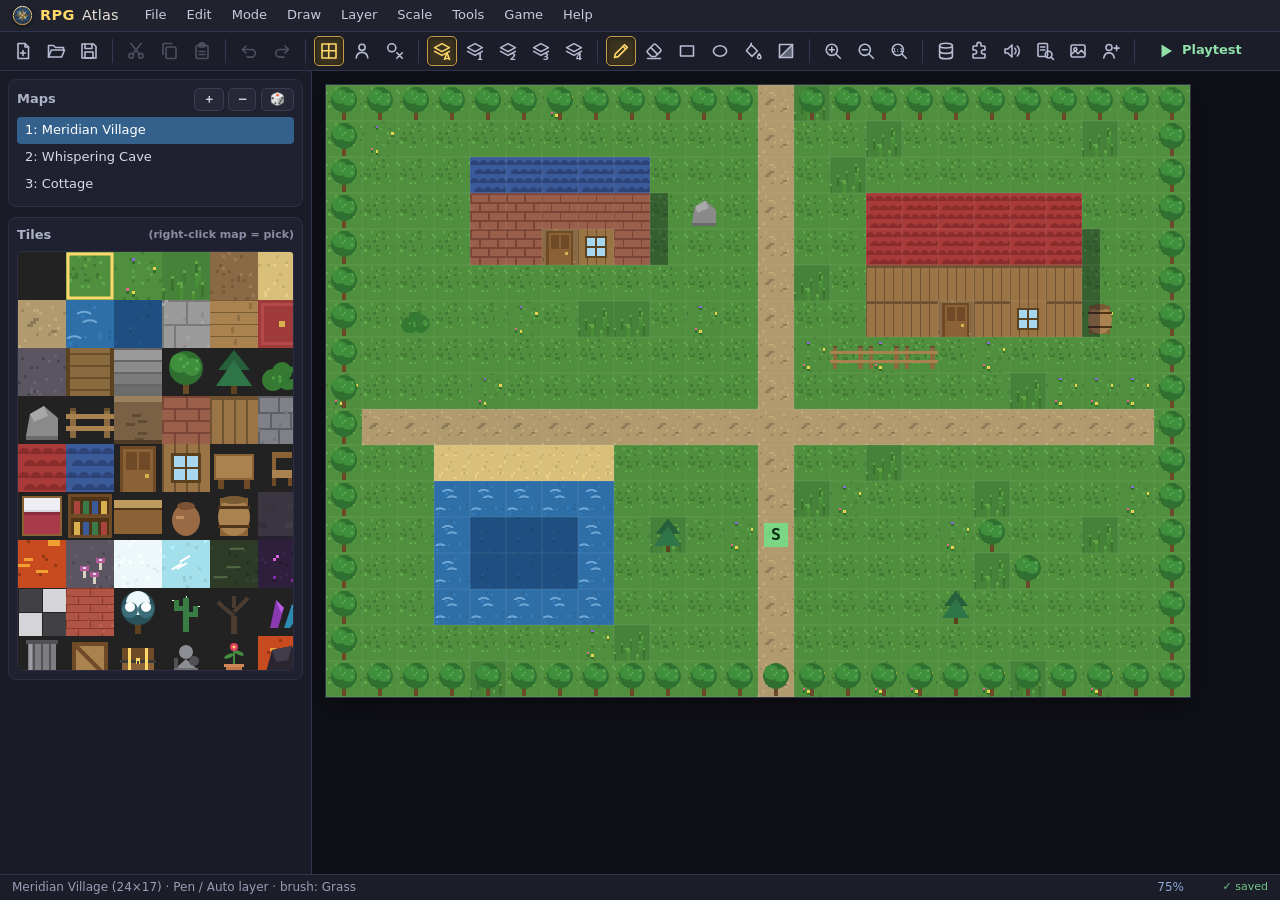
==== index.html @ 34535468 "Add the full engine, rebranded from Driftwood Engine to RPGAtlas Complete engine source: browser-bas" ====
<!DOCTYPE html>
<html lang="en">
<head>
<meta charset="utf-8">
<title>RPGAtlas — Editor</title>
<meta name="viewport" content="width=device-width, initial-scale=1">
<link rel="icon" type="image/svg+xml" href="img/system/rpgatlas-logo.svg">
<link rel="stylesheet" href="css/editor.css?v=11">
</head>
<body>
  <header id="menubar">
    <span id="logo"><svg viewBox="0 0 64 64" xmlns="http://www.w3.org/2000/svg" aria-hidden="true"><defs><radialGradient id="ra-sea" cx="50%" cy="40%" r="65%"><stop offset="0%" stop-color="#2e5887"/><stop offset="100%" stop-color="#142339"/></radialGradient><linearGradient id="ra-gold" x1="0" y1="0" x2="0" y2="1"><stop offset="0%" stop-color="#ffe2a0"/><stop offset="100%" stop-color="#d9a13f"/></linearGradient></defs><circle cx="32" cy="32" r="28" fill="url(#ra-sea)" stroke="url(#ra-gold)" stroke-width="3"/><g fill="none" stroke="#8fb4e0" stroke-width="1" opacity="0.45"><ellipse cx="32" cy="32" rx="11" ry="26"/><ellipse cx="32" cy="32" rx="21" ry="26"/><path d="M6.5 32h51M10 20h44M10 44h44"/></g><g fill="#7fb069" opacity="0.85"><rect x="17" y="21" width="5" height="5"/><rect x="22" y="18" width="5" height="5"/><rect x="22" y="23" width="4" height="4"/><rect x="39" y="37" width="5" height="5"/><rect x="42" y="33" width="4" height="4"/></g><polygon points="38,32 44,44 32,38 20,44 26,32 20,20 32,26 44,20" fill="#e8d9b0" stroke="#142339" stroke-width="0.8" stroke-linejoin="round"/><path d="M32 5 L36.4 27.6 L32 32 Z M59 32 L36.4 36.4 L32 32 Z M32 59 L27.6 36.4 L32 32 Z M5 32 L27.6 27.6 L32 32 Z" fill="url(#ra-gold)" stroke="#142339" stroke-width="0.8" stroke-linejoin="round"/><path d="M32 5 L27.6 27.6 L32 32 Z M59 32 L36.4 27.6 L32 32 Z M32 59 L36.4 36.4 L32 32 Z M5 32 L27.6 36.4 L32 32 Z" fill="#a8762a" stroke="#142339" stroke-width="0.8" stroke-linejoin="round"/><circle cx="32" cy="32" r="3.6" fill="url(#ra-gold)" stroke="#142339" stroke-width="1"/></svg>RPG<span class="thin">Atlas</span></span>
    <nav id="menus"></nav>
  </header>

  <div id="toolbar"></div>

  <div id="main">
    <aside id="sidebar">
      <section>
        <div class="side-head">Maps
          <span class="side-tools">
            <button id="map-add" class="mini" title="New map">＋</button>
            <button id="map-del" class="mini" title="Delete map">−</button>
            <button id="map-gen" class="mini" title="Generate random map">🎲</button>
          </span>
        </div>
        <ul id="maplist"></ul>
      </section>

      <section id="palette-section">
        <div class="side-head">Tiles <span class="dim">(right-click map = pick)</span></div>
        <div id="palettewrap"><canvas id="palette"></canvas></div>
      </section>
    </aside>

    <div id="mapscroll">
      <canvas id="mapcanvas"></canvas>
    </div>
  </div>

  <footer id="status">
    <span id="status-text">Ready</span>
    <span class="spacer"></span>
    <span id="zoom-ind" title="Zoom">75%</span>
    <span id="save-ind">✓ saved</span>
  </footer>
  <input id="import-file" type="file" accept=".json,application/json" hidden>
  <div id="modal-root"></div>

  <script src="js/assets.js?v=9"></script>
  <script src="js/sfx.js?v=7"></script>
  <script src="js/plugins.js?v=7"></script>
  <script src="js/data.js?v=11"></script>
  <script src="js/editor.js?v=11"></script>
</body>
</html>
---- css/editor.css ----
/* RPGAtlas — editor.css — GPL-3.0-or-later (see LICENSE) */
:root {
  /* atlas theme: ink navy base, chart blue actions, compass gold accents */
  --accent: #34608c;          /* chart blue — primary actions & selections */
  --accent-edge: #6c97c4;     /* chart blue border */
  --accent-text: #aeccf0;     /* headings on dark */
  --gold: #ffd86a;            /* compass gold — active tools, highlights */
  --gold-edge: #c89b4a;       /* gold border / focus ring */
  --parchment: #e8e2d4;       /* light neutral with a paper warmth */
}
* { box-sizing: border-box; }
html, body { height: 100%; margin: 0; }
body {
  display: flex; flex-direction: column;
  font: 13px/1.45 "Segoe UI", system-ui, sans-serif;
  background: #14151c; color: #d8dae4;
  user-select: none;
}
button {
  background: #262838; color: #d8dae4; border: 1px solid #3a3d52;
  border-radius: 5px; padding: 5px 11px; cursor: pointer; font: inherit;
}
button:hover { background: #32354a; }
button.sel, button.primary { background: var(--accent); border-color: var(--accent-edge); color: #fff; }
button.accent { background: #4a3a7a; border-color: #6a5aa8; }
button.play { background: #2c6a3c; border-color: #48a060; }
button.mini { padding: 2px 8px; font-size: 12px; }
button:disabled { opacity: 0.4; cursor: default; }
input, select, textarea {
  background: #1c1e2a; color: #e8eaf2; border: 1px solid #3a3d52;
  border-radius: 4px; padding: 4px 7px; font: inherit;
}
textarea { width: 100%; resize: vertical; font-family: Consolas, monospace; }
input:focus, select:focus, textarea:focus { outline: 1px solid var(--gold-edge); }
.dim { color: #8a8da4; font-size: 11px; }

/* ---------- menu bar ---------- */
#menubar {
  display: flex; align-items: center; gap: 2px;
  padding: 2px 10px 2px 12px; background: #20222e; border-bottom: 1px solid #30334a;
  flex: 0 0 auto;
}
#logo {
  display: inline-flex; align-items: center; gap: 7px;
  font-weight: 800; font-size: 14.5px; letter-spacing: 0.4px;
  color: var(--gold); margin-right: 14px; white-space: nowrap;
}
#logo svg { width: 21px; height: 21px; flex: 0 0 auto; filter: drop-shadow(0 1px 2px rgba(0,0,0,0.5)); }
#logo .thin { font-weight: 300; letter-spacing: 0.2px; color: var(--parchment); }
#menus { display: flex; }
.menu-label {
  padding: 4px 10px; border-radius: 4px; cursor: default; color: #c8cbdc;
}
.menu-label:hover, .menu-label.open { background: #32354a; color: #fff; }
.menu-drop {
  position: absolute; z-index: 100; min-width: 220px;
  background: #232536; border: 1px solid #3e4158; border-radius: 6px;
  box-shadow: 0 10px 32px rgba(0,0,0,0.55); padding: 4px;
}
.menu-item {
  display: flex; align-items: center; gap: 8px;
  padding: 5px 10px; border-radius: 4px; cursor: default; white-space: nowrap;
}
.menu-item:hover { background: var(--accent); color: #fff; }
.menu-item.disabled { opacity: 0.38; }
.menu-item.disabled:hover { background: none; color: inherit; }
.menu-item .mi-check { width: 14px; text-align: center; color: var(--gold); flex: 0 0 auto; }
.menu-item .mi-label { flex: 1; }
.menu-item .mi-key { color: #8a8da4; font-size: 11px; margin-left: 18px; }
.menu-item:hover .mi-key { color: #cdd6ee; }
.menu-sep { height: 1px; background: #383b52; margin: 4px 6px; }

/* ---------- toolbar ---------- */
#toolbar {
  display: flex; align-items: center; flex-wrap: wrap; gap: 3px;
  padding: 4px 8px; background: #1b1d28; border-bottom: 1px solid #30334a;
  flex: 0 0 auto;
}
.tbtn {
  display: inline-flex; align-items: center; justify-content: center;
  width: 30px; height: 30px; padding: 0;
  background: transparent; border: 1px solid transparent; border-radius: 5px;
  color: #b8bcd2;
}
.tbtn svg { width: 20px; height: 20px; display: block; }
.tbtn:hover { background: #2c2f44; border-color: #3a3d52; color: #e8eaf2; }
.tbtn.sel {
  background: #3b321f; border-color: var(--gold-edge); color: var(--gold);
  box-shadow: inset 0 1px 4px rgba(0,0,0,0.45);
}
.tbtn:disabled { opacity: 0.32; background: transparent; border-color: transparent; }
.tbtn.play-btn { width: auto; padding: 0 12px; gap: 6px; color: #8fe0a8; font-weight: 600; }
.tbtn.play-btn:hover { background: #234a30; border-color: #48a060; color: #b8f0c8; }
.tb-sep { width: 1px; height: 24px; background: #353850; margin: 0 5px; flex: 0 0 auto; }

/* ---------- layout ---------- */
#main { flex: 1; display: flex; min-height: 0; }
#sidebar {
  width: 312px; flex: 0 0 auto; overflow-y: auto;
  background: #191b26; border-right: 1px solid #30334a; padding: 8px;
  display: flex; flex-direction: column; gap: 10px;
}
#sidebar section { background: #1f2130; border: 1px solid #2c2f44; border-radius: 8px; padding: 8px; }
.side-head { font-weight: 600; margin-bottom: 6px; color: #aeb2c8; display: flex; justify-content: space-between; align-items: center; }
.btnrow { display: flex; gap: 5px; flex-wrap: wrap; align-items: center; }
#maplist { list-style: none; margin: 0; padding: 0; max-height: 150px; overflow-y: auto; }
#maplist li { padding: 4px 8px; border-radius: 4px; cursor: pointer; }
#maplist li:hover { background: #2a2d40; }
#maplist li.sel { background: var(--accent); color: #fff; }
#palettewrap { max-height: 420px; overflow-y: auto; border: 1px solid #2c2f44; border-radius: 4px; }
#palette { display: block; cursor: pointer; image-rendering: pixelated; }

#mapscroll { flex: 1; overflow: auto; background: #101018; padding: 14px; }
#mapcanvas { display: block; image-rendering: pixelated; cursor: crosshair; box-shadow: 0 0 0 1px #30334a, 0 8px 30px rgba(0,0,0,0.5); }

#status {
  flex: 0 0 auto; padding: 4px 12px; font-size: 12px; color: #9a9db4;
  background: #1b1d28; border-top: 1px solid #30334a; white-space: nowrap; overflow: hidden;
  display: flex; align-items: center; gap: 14px;
}
#status .spacer { flex: 1; }
#status-text { overflow: hidden; text-overflow: ellipsis; }
#zoom-ind { color: #8fa8d8; }
#save-ind { font-size: 11px; color: #6fc888; min-width: 70px; text-align: right; }

/* ---------- modals ---------- */
.overlay {
  position: fixed; inset: 0; background: rgba(6,8,14,0.65);
  display: flex; align-items: center; justify-content: center; z-index: 50;
}
.modal {
  background: #1f2130; border: 1px solid #3a3d52; border-radius: 10px;
  width: 560px; max-width: 94vw; max-height: 92vh; display: flex; flex-direction: column;
  box-shadow: 0 16px 50px rgba(0,0,0,0.6);
}
.modal.wide { width: 880px; }
.modal-title { padding: 10px 16px; font-weight: 700; border-bottom: 1px solid #30334a; color: #e8cfa0; }
.modal-body { padding: 12px 16px; overflow-y: auto; }
.modal-btns { padding: 10px 16px; border-top: 1px solid #30334a; display: flex; gap: 8px; justify-content: flex-end; }

.fld { display: inline-flex; flex-direction: column; gap: 3px; margin: 4px 10px 4px 0; vertical-align: top; }
.fld > span { font-size: 11px; color: #8a8da4; }
.fld input[type=number] { width: 76px; }
.frow { display: flex; flex-wrap: wrap; align-items: flex-end; }
.subbox { background: #1a1c28; border: 1px solid #2c2f44; border-radius: 6px; padding: 8px; margin: 8px 0; }
.subhead { font-weight: 600; color: #aeb2c8; margin: 8px 0 4px; }
.minilist { display: flex; flex-direction: column; gap: 4px; }
.minirow { display: flex; gap: 6px; align-items: center; }
.chip {
  display: inline-block; background: #2c3a5a; border: 1px solid #46598a;
  border-radius: 10px; padding: 1px 9px; margin: 2px; cursor: pointer; font-size: 12px;
}
.chip:hover { background: #6a3a3a; }
.char-preview canvas, .enemy-preview canvas { image-rendering: pixelated; background: #14151c; border: 1px solid #2c2f44; border-radius: 4px; }

/* ---------- location picker ---------- */
.locpick-scroll {
  max-height: 60vh; overflow: auto; border: 1px solid #2c2f44; border-radius: 6px;
  background: #101018; padding: 8px;
}
.locpick-canvas { display: block; image-rendering: pixelated; cursor: crosshair; margin: 0 auto; }

/* ---------- tabs ---------- */
.tabs { display: flex; gap: 4px; flex-wrap: wrap; margin-bottom: 8px; }
.tabs button { padding: 4px 10px; border-radius: 5px 5px 0 0; }
.tabs button.sel { background: var(--accent); color: #fff; }

/* ---------- database ---------- */
.dbtab { display: flex; gap: 12px; min-height: 380px; }
.dbside { width: 190px; flex: 0 0 auto; display: flex; flex-direction: column; gap: 6px; }
.dbbtns { display: flex; gap: 5px; }
.dblist { list-style: none; margin: 0; padding: 0; overflow-y: auto; max-height: 420px; border: 1px solid #2c2f44; border-radius: 5px; }
.dblist li { padding: 3px 8px; cursor: pointer; display: flex; align-items: center; gap: 5px; min-height: 30px; }
.dblist li:hover { background: #2a2d40; }
.dblist li.sel { background: var(--accent); color: #fff; }
.db-entry-id { color: #8a8da4; min-width: 24px; text-align: right; }
.dblist li.sel .db-entry-id { color: #d5e1fa; }
.dbform { flex: 1; min-width: 0; }
.dbform.single { width: 100%; }
.trait-list { display: flex; flex-direction: column; gap: 6px; margin: 5px 0 10px; }
.trait-row {
  display: grid; grid-template-columns: minmax(140px, 1.1fr) minmax(140px, 1fr) minmax(130px, .9fr) auto;
  gap: 7px; align-items: end; padding: 7px 8px;
  background: #1a1c28; border: 1px solid #2c2f44; border-radius: 6px;
}
.trait-row .fld { margin: 0; }
.trait-row select { max-width: 100%; }
.trait-actions { display: flex; gap: 4px; padding-bottom: 4px; }
.trait-actions .danger { color: #f2a0a0; }
.trait-empty { padding: 8px; border: 1px dashed #34374d; border-radius: 6px; }
.trait-add { align-self: flex-start; }
@media (max-width: 760px) {
  .dbtab { flex-direction: column; }
  .dbside { width: 100%; }
  .dblist { max-height: 150px; }
  .trait-row { grid-template-columns: repeat(2, minmax(130px, 1fr)); }
  .trait-actions { justify-content: flex-end; }
}
.namegrid { display: grid; grid-template-columns: repeat(auto-fill, minmax(180px, 1fr)); gap: 2px 10px; max-height: 460px; overflow-y: auto; }
.sysgrid { display: grid; grid-template-columns: repeat(auto-fill, minmax(220px, 1fr)); gap: 2px 14px; }
.rangewrap { display: inline-flex; align-items: center; gap: 8px; }
.rangewrap input[type=range] { width: 150px; }
.range-val { color: #8a8da4; font-size: 12px; min-width: 38px; }
.namegrid-add { grid-column: 1 / -1; justify-self: start; margin: 8px 0 4px; }
.icon-sprite {
  display: inline-block; width: 32px; height: 32px; flex: 0 0 32px;
  background-image: var(--icon-set-url); background-position: var(--icon-x) var(--icon-y);
  background-repeat: no-repeat; image-rendering: pixelated; vertical-align: middle;
}
.db-entry-icon { transform: scale(0.72); margin: -4px; }
.icon-pick-button { display: inline-flex; align-items: center; gap: 7px; padding: 2px 9px 2px 4px; }
.icon-preview { transform: scale(0.82); margin: -3px; }
.icon-picker-grid { display: grid; grid-template-columns: repeat(8, 44px); gap: 5px; justify-content: center; }
.icon-choice { width: 44px; height: 44px; padding: 5px; display: flex; align-items: center; justify-content: center; }
.icon-choice.sel { outline: 2px solid #ffd86a; background: var(--accent); }

/* ---------- command list ---------- */
.cmdlist-wrap { border: 1px solid #2c2f44; border-radius: 6px; overflow: hidden; }
.cmdbtns { display: flex; gap: 5px; padding: 6px; background: #1a1c28; border-bottom: 1px solid #2c2f44; }
.cmdlist { max-height: 260px; overflow-y: auto; font-family: Consolas, monospace; font-size: 12px; }
.cmdrow { padding: 3px 8px; cursor: pointer; white-space: nowrap; overflow: hidden; text-overflow: ellipsis; }
.cmdrow:hover { background: #2a2d40; }
.cmdrow.sel { background: var(--accent); color: #fff; }
.cmdrow.branch { color: #8fae6f; }
.cmdrow.slot { color: #6a6d84; }
.cmdgrid { display: grid; grid-template-columns: repeat(3, 1fr); gap: 6px; }
.cmdgrid button { text-align: left; }

.helpbox h3 { color: #e8cfa0; margin: 12px 0 4px; }
.helpbox ul { margin: 4px 0; padding-left: 20px; }
.helpbox li { margin: 3px 0; }
.helpbox kbd {
  background: #2a2d40; border: 1px solid #44485f; border-bottom-width: 2px;
  border-radius: 4px; padding: 0 5px; font: 11px Consolas, monospace;
}

/* ---------- plugin manager ---------- */
.plug-wrap { display: flex; gap: 12px; min-height: 380px; }
.plug-side { width: 220px; flex: 0 0 auto; display: flex; flex-direction: column; gap: 6px; }
.plug-list { list-style: none; margin: 0; padding: 0; flex: 1; overflow-y: auto; border: 1px solid #2c2f44; border-radius: 5px; }
.plug-list li { padding: 4px 8px; cursor: pointer; display: flex; align-items: center; gap: 7px; }
.plug-list li:hover { background: #2a2d40; }
.plug-list li.sel { background: var(--accent); color: #fff; }
.plug-list li.off .plug-name { opacity: 0.5; text-decoration: line-through; }
.plug-name { flex: 1; overflow: hidden; text-overflow: ellipsis; }
.plug-badge {
  flex: 0 0 auto; font-size: 10px; letter-spacing: 0.3px; text-transform: uppercase;
  color: #8fd0ff; background: rgba(90,130,220,0.18); border: 1px solid #3e5a8a;
  border-radius: 4px; padding: 0 5px; line-height: 16px;
}
.plug-list li.sel .plug-badge { color: #fff; border-color: #cdd6ee; background: rgba(255,255,255,0.18); }
.plug-form { flex: 1; min-width: 0; display: flex; flex-direction: column; gap: 6px; }
.plug-form textarea { flex: 1; min-height: 260px; font-size: 12px; }

/* ---------- audio manager ---------- */
.audio-grid { display: grid; grid-template-columns: repeat(4, 1fr); gap: 6px; }
.audio-grid button { text-align: left; }
.audio-grid button.playing { background: #2c6a3c; border-color: #48a060; color: #fff; }

/* ---------- event searcher ---------- */
.search-bar { display: flex; gap: 8px; align-items: flex-end; flex-wrap: wrap; margin-bottom: 8px; }
.search-bar input[type=text] { width: 240px; }
.search-results { max-height: 380px; overflow-y: auto; border: 1px solid #2c2f44; border-radius: 6px; }
.search-row { padding: 5px 10px; cursor: pointer; border-bottom: 1px solid #232536; }
.search-row:hover { background: #2a2d40; }
.search-row b { color: #aeccf0; }
.search-row .dim { display: block; }

/* ---------- resource manager ---------- */
.res-grid { display: grid; grid-template-columns: repeat(auto-fill, minmax(112px, 1fr)); gap: 8px; max-height: 440px; overflow-y: auto; }
.res-cell {
  background: #1a1c28; border: 1px solid #2c2f44; border-radius: 6px;
  padding: 6px; display: flex; flex-direction: column; align-items: center; gap: 4px;
  text-align: center; font-size: 11px;
}
.res-cell canvas { image-rendering: pixelated; background: #14151c; border-radius: 4px; max-width: 96px; }
.res-cell .res-name { color: #aeb2c8; overflow: hidden; text-overflow: ellipsis; max-width: 100%; white-space: nowrap; }

/* ---------- character generator ---------- */
.cg-wrap { display: flex; gap: 14px; }
.cg-side { width: 190px; flex: 0 0 auto; display: flex; flex-direction: column; gap: 6px; }
.cg-form { flex: 1; }
.cg-preview {
  display: flex; gap: 10px; align-items: center; justify-content: center;
  background: #14151c; border: 1px solid #2c2f44; border-radius: 8px; padding: 12px; margin-top: 8px;
}
.cg-preview canvas { image-rendering: pixelated; width: 72px; height: 72px; }
.fld input[type=color] { padding: 1px 2px; width: 44px; height: 28px; }
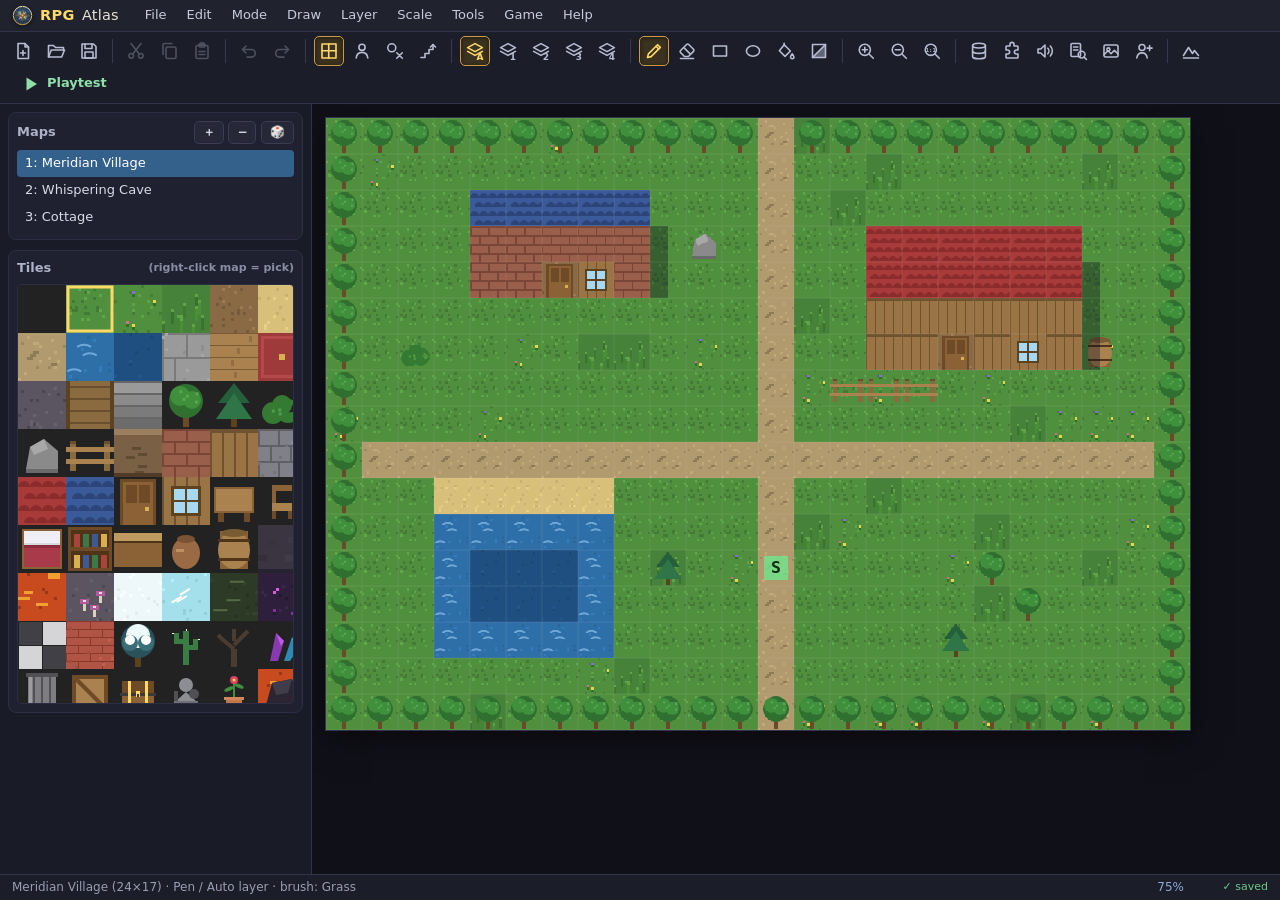
==== commit 598b4bc3: "Add HD-2D heights and live WebGL preview Introduce per-tile heights and a new HD-2D rendering pipeli" ====
--- a/index.html
+++ b/index.html
@@ -5,7 +5,7 @@
 <title>RPGAtlas — Editor</title>
 <meta name="viewport" content="width=device-width, initial-scale=1">
 <link rel="icon" type="image/svg+xml" href="img/system/rpgatlas-logo.svg">
-<link rel="stylesheet" href="css/editor.css?v=11">
+<link rel="stylesheet" href="css/editor.css?v=12">
 </head>
 <body>
   <header id="menubar">
@@ -49,9 +49,10 @@
   <div id="modal-root"></div>
 
   <script src="js/assets.js?v=9"></script>
+  <script src="js/gl.js?v=3"></script>
   <script src="js/sfx.js?v=7"></script>
   <script src="js/plugins.js?v=7"></script>
-  <script src="js/data.js?v=11"></script>
-  <script src="js/editor.js?v=11"></script>
+  <script src="js/data.js?v=13"></script>
+  <script src="js/editor.js?v=13"></script>
 </body>
 </html>
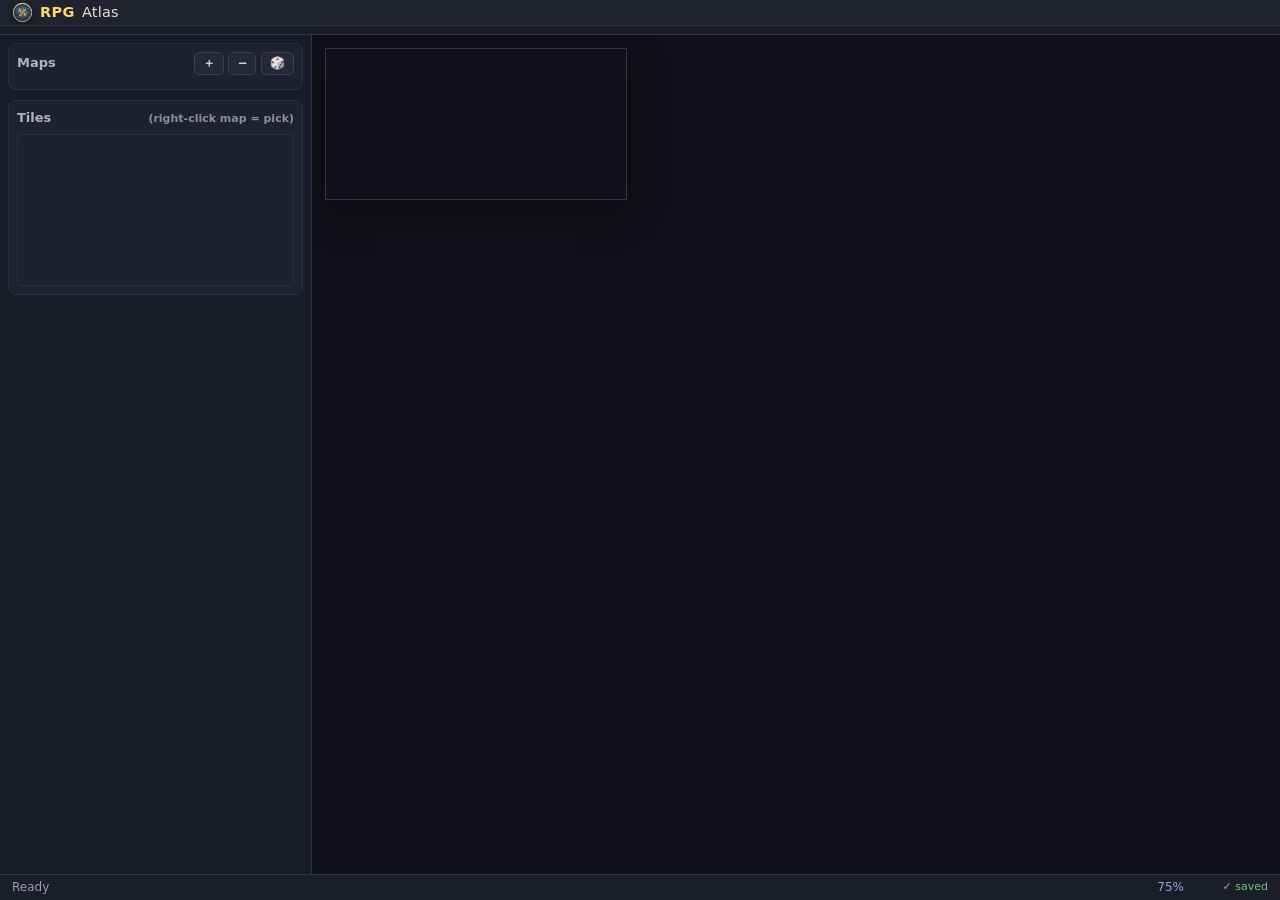
==== commit dfaa3724: "Event editor: 3-pane IDE layout + live command inspector Reorganize the event editor into a three-pa" ====
--- a/index.html
+++ b/index.html
@@ -5,7 +5,7 @@
 <title>RPGAtlas — Editor</title>
 <meta name="viewport" content="width=device-width, initial-scale=1">
 <link rel="icon" type="image/svg+xml" href="img/system/rpgatlas-logo.svg">
-<link rel="stylesheet" href="css/editor.css?v=12">
+<link rel="stylesheet" href="css/editor.css?v=34">
 </head>
 <body>
   <header id="menubar">
@@ -18,18 +18,18 @@
   <div id="main">
     <aside id="sidebar">
       <section>
-        <div class="side-head">Maps
+        <div class="side-head"><span data-i18n="Maps">Maps</span>
           <span class="side-tools">
-            <button id="map-add" class="mini" title="New map">＋</button>
-            <button id="map-del" class="mini" title="Delete map">−</button>
-            <button id="map-gen" class="mini" title="Generate random map">🎲</button>
+            <button id="map-add" class="mini" title="New map" data-i18n-title="New map">＋</button>
+            <button id="map-del" class="mini" title="Delete map" data-i18n-title="Delete map">−</button>
+            <button id="map-gen" class="mini" title="Generate random map" data-i18n-title="Generate random map">🎲</button>
           </span>
         </div>
         <ul id="maplist"></ul>
       </section>
 
       <section id="palette-section">
-        <div class="side-head">Tiles <span class="dim">(right-click map = pick)</span></div>
+        <div class="side-head"><span data-i18n="Tiles">Tiles</span> <span class="dim" data-i18n="(right-click map = pick)">(right-click map = pick)</span></div>
         <div id="palettewrap"><canvas id="palette"></canvas></div>
       </section>
     </aside>
@@ -40,19 +40,24 @@
   </div>
 
   <footer id="status">
-    <span id="status-text">Ready</span>
+    <span id="status-text" data-i18n="Ready">Ready</span>
     <span class="spacer"></span>
-    <span id="zoom-ind" title="Zoom">75%</span>
+    <span id="zoom-ind" title="Zoom" data-i18n-title="Zoom">75%</span>
     <span id="save-ind">✓ saved</span>
   </footer>
   <input id="import-file" type="file" accept=".json,application/json" hidden>
   <div id="modal-root"></div>
 
-  <script src="js/assets.js?v=9"></script>
-  <script src="js/gl.js?v=3"></script>
-  <script src="js/sfx.js?v=7"></script>
-  <script src="js/plugins.js?v=7"></script>
-  <script src="js/data.js?v=13"></script>
-  <script src="js/editor.js?v=13"></script>
+  <script src="js/vendor/pixi.min.js?v=8.19.0"></script>
+  <script src="js/assets.js?v=10"></script>
+  <script src="js/renderer.js?v=1"></script>
+  <script src="js/runtime/messages.js?v=1"></script>
+  <script src="js/sfx.js?v=8"></script>
+  <script src="js/plugins.js?v=8"></script>
+  <script src="js/data.js?v=15"></script>
+  <script>
+    window.RPGAtlasDeps = { Assets, AtlasBuiltins: window.AtlasBuiltins, DataDefaults: window.DataDefaults, Renderer, GLRender: Renderer, Music: window.Music, RA: window.RA, Sfx: window.Sfx };
+  </script>
+  <script type="module" src="js/editor.js?v=43"></script>
 </body>
 </html>
--- a/css/editor.css
+++ b/css/editor.css
@@ -137,6 +137,12 @@
 .modal-title { padding: 10px 16px; font-weight: 700; border-bottom: 1px solid #30334a; color: #e8cfa0; }
 .modal-body { padding: 12px 16px; overflow-y: auto; }
 .modal-btns { padding: 10px 16px; border-top: 1px solid #30334a; display: flex; gap: 8px; justify-content: flex-end; }
+/* Event editor footer: map position pinned left, OK/Cancel right-aligned like other dialogs. */
+.modal-btns.event-footer { justify-content: space-between; align-items: center; }
+.event-footer .ef-right { display: flex; gap: 8px; }
+.event-pos-foot { display: inline-flex; align-items: center; gap: 6px; font-size: 12px; }
+.event-pos-foot .epf-label { color: #8a8da4; }
+.event-pos-foot .epf-val { color: #cfd2e6; font-variant-numeric: tabular-nums; }
 
 .fld { display: inline-flex; flex-direction: column; gap: 3px; margin: 4px 10px 4px 0; vertical-align: top; }
 .fld > span { font-size: 11px; color: #8a8da4; }
@@ -164,8 +170,40 @@
 .tabs { display: flex; gap: 4px; flex-wrap: wrap; margin-bottom: 8px; }
 .tabs button { padding: 4px 10px; border-radius: 5px 5px 0 0; }
 .tabs button.sel { background: var(--accent); color: #fff; }
+.tabs button.dragging { opacity: .45; }
+.tabs button.drop-left { box-shadow: inset 3px 0 0 0 #ffd86a; }
+.tabs button.drop-right { box-shadow: inset -3px 0 0 0 #ffd86a; }
+.tabs input.tab-rename { padding: 4px 8px; border-radius: 5px 5px 0 0; width: 9em; font: inherit; }
 
 /* ---------- database ---------- */
+.modal.db-modal { width: 1040px; }
+.dbwrap { display: flex; gap: 12px; align-items: stretch; min-height: 440px; }
+.dbtabs-vert {
+  display: flex; flex-direction: column; gap: 3px;
+  width: 138px; flex: 0 0 auto; max-height: 560px; overflow-y: auto;
+  border-right: 1px solid #30334a; padding-right: 10px;
+}
+.dbtabs-vert button { text-align: left; border-radius: 5px; padding: 5px 11px; }
+.dbtabs-vert button.sel { background: var(--accent); color: #fff; border-color: var(--accent-edge); }
+.dbbody { flex: 1; min-width: 0; }
+
+/* Types tab — element / skill / weapon / armor / equipment categories */
+.types-cols { display: flex; gap: 10px; overflow-x: auto; padding-bottom: 4px; align-items: flex-start; }
+.types-col {
+  flex: 1 1 0; min-width: 158px;
+  background: #1a1c28; border: 1px solid #2c2f44; border-radius: 6px;
+  padding: 8px; display: flex; flex-direction: column; gap: 6px;
+}
+.types-col-head { font-weight: 600; color: #aeb2c8; }
+.types-rows { display: flex; flex-direction: column; gap: 4px; max-height: 420px; overflow-y: auto; }
+.types-row { display: flex; align-items: center; gap: 5px; }
+.types-num { color: #8a8da4; font-size: 11px; min-width: 20px; text-align: right; flex: 0 0 auto; }
+.types-row input { flex: 1; min-width: 0; }
+.types-row .danger { color: #f2a0a0; flex: 0 0 auto; }
+.types-add { align-self: flex-start; }
+@media (max-width: 1080px) {
+  .types-col { flex: 0 0 168px; }
+}
 .dbtab { display: flex; gap: 12px; min-height: 380px; }
 .dbside { width: 190px; flex: 0 0 auto; display: flex; flex-direction: column; gap: 6px; }
 .dbbtns { display: flex; gap: 5px; }
@@ -216,15 +254,121 @@
 
 /* ---------- command list ---------- */
 .cmdlist-wrap { border: 1px solid #2c2f44; border-radius: 6px; overflow: hidden; }
-.cmdbtns { display: flex; gap: 5px; padding: 6px; background: #1a1c28; border-bottom: 1px solid #2c2f44; }
-.cmdlist { max-height: 260px; overflow-y: auto; font-family: Consolas, monospace; font-size: 12px; }
-.cmdrow { padding: 3px 8px; cursor: pointer; white-space: nowrap; overflow: hidden; text-overflow: ellipsis; }
+.cmdbtns { display: flex; align-items: center; justify-content: space-between; gap: 8px; min-height: 36px; box-sizing: border-box; padding: 0 8px; background: #1a1c28; border-bottom: 1px solid #2c2f44; }
+.cmdbtns-actions { display: flex; gap: 5px; }
+.cmdbtns-actions button { padding: 3px 9px; }
+.cmdbanner-title { display: flex; align-items: baseline; gap: 5px; font-weight: 600; color: #aeb2c8; }
+.cmdlist { max-height: 260px; overflow-y: auto; font-family: Consolas, monospace; font-size: 12px; background: #1a1c28; }
+.cmdlist:focus { outline: none; } /* focusable for Ctrl+C/V; the selected-row highlight shows the active row */
+.cmdrow { padding: 3px 8px; cursor: default; white-space: nowrap; overflow: hidden; text-overflow: ellipsis; background: #1a1c28; }
+/* zebra striping: the panel navy plus a lighter shade of the same hue; before hover/selection so those still win */
+.cmdrow:nth-child(even) { background: #232639; }
 .cmdrow:hover { background: #2a2d40; }
 .cmdrow.sel { background: var(--accent); color: #fff; }
+.cmdrow.cmd-selected { background: rgba(52, 96, 140, .40); } /* rest of a multi-selection; focus row keeps the strong .sel */
 .cmdrow.branch { color: #8fae6f; }
 .cmdrow.slot { color: #6a6d84; }
-.cmdgrid { display: grid; grid-template-columns: repeat(3, 1fr); gap: 6px; }
+.cmdrow.dragging { opacity: .45; }
+/* amber (matches the icon-choice highlight) so the line reads against both dark
+   rows and the accent-filled selected row */
+.cmdrow.drop-before { box-shadow: inset 0 3px 0 0 #ffd86a; }
+.cmdrow.drop-after { box-shadow: inset 0 -3px 0 0 #ffd86a; }
+.cmdtabs { display: flex; flex-wrap: wrap; gap: 5px; margin-bottom: 9px; }
+.cmdtabs button.sel { background: var(--accent); border-color: var(--accent-edge); color: #fff; }
+.cmdgrid { display: grid; grid-template-columns: repeat(4, 1fr); gap: 6px; }
 .cmdgrid button { text-align: left; }
+.cmdgrid .cmdpreset { border-color: #536c9d; background: #263652; }
+.cmdgrid .cmdaddnew { border-style: dashed; color: #9fd7ad; }
+@media (max-width: 680px) {
+  .cmdgrid { grid-template-columns: repeat(3, 1fr); }
+}
+
+/* ---------- event editor (3-pane IDE) ---------- */
+/* The window sizes to its content (the left column of Conditions/Appearance/Behaviour is the
+   tallest natural element), capped at 88vh. The command list and inspector absolute-fill their
+   columns so they DON'T drive the height — instead all three columns bottom-align at the lower
+   edge of the Behaviour section, and the list/inspector scroll internally only if they overflow. */
+.modal.event-modal { width: 1200px; max-height: 88vh; overflow: hidden; }
+.modal.event-modal .modal-body { min-height: 0; overflow-y: auto; padding: 10px 14px; display: flex; flex-direction: column; }
+.event-head { display: flex; flex-direction: column; gap: 6px; min-height: 0; }
+.event-pagebox { display: flex; min-height: 0; }
+.event-ide {
+  display: grid; grid-template-columns: 280px minmax(0, 1fr) 320px;
+  gap: 10px; align-items: stretch; min-height: 0; width: 100%;
+}
+.event-ide-col { min-width: 0; min-height: 0; display: flex; flex-direction: column; }
+.event-ide-left { gap: 8px; padding-right: 2px; }
+/* center + right contribute no intrinsic height (only absolutely-positioned children), so the
+   left column anchors the row height; the boxes below stretch to it and scroll within. */
+.event-ide-center, .event-ide-right { position: relative; }
+.event-ide-center .cmdlist-wrap { position: absolute; inset: 0; display: flex; flex-direction: column; }
+.event-ide-center .cmdlist { max-height: none; flex: 1; min-height: 0; }
+.event-inspector { position: absolute; inset: 0; overflow-y: auto; background: #1a1c28; border: 1px solid #2c2f44; border-radius: 6px; padding: 10px; }
+
+/* left sections */
+.event-ide .ev-section { background: #1a1c28; border: 1px solid #2c2f44; border-radius: 6px; }
+.event-ide .ev-sec-head { display: flex; align-items: center; gap: 7px; min-height: 36px; box-sizing: border-box; padding: 0 9px; font-weight: 600; color: #aeb2c8; user-select: none; }
+.event-ide .ev-sec-body { padding: 4px 9px 9px; }
+.event-ide .ev-badge { margin-left: auto; font-size: 10px; color: var(--gold); background: rgba(255,216,106,.12); border: 1px solid var(--gold-edge); border-radius: 10px; padding: 0 7px; line-height: 16px; }
+
+/* right-pane inspector */
+.event-inspector { display: flex; flex-direction: column; gap: 4px; }
+.ev-insp-empty { color: #6a6d84; font-size: 12px; padding: 8px 2px; line-height: 1.5; }
+.ev-insp-hint { margin-top: 8px; padding: 6px 8px; font-size: 11px; color: #8fae6f; background: rgba(143,174,111,.08); border: 1px solid #3a4a32; border-radius: 5px; }
+.event-ide-right .minirow { flex-wrap: wrap; }
+
+/* stack fields full-width in the narrow left column + inspector */
+.event-ide-left .frow, .event-ide-right .frow { flex-direction: column; align-items: stretch; }
+.event-ide-left .fld, .event-ide-right .fld { width: 100%; margin: 4px 0; }
+.event-ide-left .fld input, .event-ide-left .fld select,
+.event-ide-right .fld input, .event-ide-right .fld select, .event-ide-right .fld textarea { width: 100%; }
+.event-ide-left .fld input[type=number], .event-ide-right .fld input[type=number] { width: 100%; }
+
+/* narrow-viewport fallback: stack the three panes in normal flow and let the body scroll */
+@media (max-width: 900px) {
+  .event-ide { grid-template-columns: 1fr; }
+  .event-ide-center, .event-ide-right { position: static; }
+  .event-ide-center .cmdlist-wrap, .event-inspector { position: static; inset: auto; }
+  .event-ide-center .cmdlist { max-height: 240px; }
+  .event-inspector { min-height: 160px; }
+  .event-topbar { grid-template-columns: auto 1fr auto; }
+}
+
+/* event editor — consolidated header bar (replaces the generic modal title) */
+.modal.event-modal .modal-title { display: none; }
+.event-topbar { display: grid; grid-template-columns: 280px minmax(0, 1fr) auto; gap: 10px; align-items: center; margin: -10px -14px 8px; padding: 8px 14px; background: #20222e; border-bottom: 1px solid #30334a; }
+.event-topbar-id { display: flex; align-items: center; gap: 10px; min-width: 0; }
+.event-topbar-id .event-name-input { flex: 1; min-width: 0; }
+.event-icon { display: inline-flex; align-items: center; justify-content: center; width: 26px; height: 26px; flex: 0 0 auto; border-radius: 6px; background: #2c3a5a; border: 1px solid #46598a; color: #aeccf0; font-size: 12px; }
+.event-icon svg { width: 18px; height: 18px; display: block; }
+.event-name-input { font-weight: 600; font-size: 14px; min-width: 160px; }
+/* page tabs sit in the header row, aligned over the commands column: [+ add] then pages */
+.event-topbar .tabs { margin: 0; gap: 5px; flex-wrap: wrap; align-items: center; }
+.event-topbar .tabs button { border-radius: 6px; padding: 3px 11px; }
+.event-topbar .tabs button.tab-add { color: var(--accent-text); font-weight: 700; }
+.event-topbar .tabs input.tab-rename { border-radius: 6px; }
+.event-close { justify-self: end; background: transparent; border: 1px solid transparent; color: #9a9db4; font-size: 14px; line-height: 1; padding: 4px 9px; }
+.event-close:hover { background: #6a3a3a; border-color: #8a4a4a; color: #fff; }
+
+/* event editor — property rows: label left, control right (Conditions / Appearance / Behaviour) */
+.prop-rows { display: flex; flex-direction: column; gap: 6px; }
+.prop-row { display: flex; align-items: center; gap: 8px; }
+.prop-label { flex: 0 0 auto; width: 80px; color: #aeb2c8; font-size: 12px; }
+.prop-ctrl { flex: 1; min-width: 0; display: flex; align-items: center; gap: 5px; }
+.prop-ctrl > select { flex: 1; min-width: 0; }
+.cond-var { flex: 1; min-width: 0; display: flex; align-items: center; gap: 5px; }
+.cond-var select { flex: 1; min-width: 0; }
+.cond-var input[type=number] { flex: 0 0 auto; width: 52px; }
+.cond-cmp { flex: 0 0 auto; color: #8a8da4; font-size: 12px; }
+
+/* event editor — appearance: square sprite preview spanning the Graphic + Facing rows */
+.appearance-row { display: flex; gap: 10px; align-items: stretch; }
+.appearance-fields { flex: 1; min-width: 0; }
+.appearance-row .char-preview { flex: 0 0 auto; align-self: stretch; aspect-ratio: 1 / 1; min-height: 60px; display: flex; align-items: center; justify-content: center; background: #14151c; border: 1px solid #2c2f44; border-radius: 6px; padding: 5px; }
+.appearance-row .char-preview canvas { height: 100%; width: auto; max-width: 100%; image-rendering: pixelated; border: none; background: none; border-radius: 0; }
+
+/* event editor — dim parenthetical command count next to the "Commands" banner title */
+.ev-cmd-count { font-size: 12px; font-weight: 400; color: #71748c; }
 
 .helpbox h3 { color: #e8cfa0; margin: 12px 0 4px; }
 .helpbox ul { margin: 4px 0; padding-left: 20px; }
@@ -233,6 +377,14 @@
   background: #2a2d40; border: 1px solid #44485f; border-bottom-width: 2px;
   border-radius: 4px; padding: 0 5px; font: 11px Consolas, monospace;
 }
+.patch-notes { display: flex; flex-direction: column; gap: 12px; }
+.patch-note { background: #1a1c28; border: 1px solid #30344b; border-radius: 7px; padding: 10px 12px; }
+.patch-note-head { display: flex; align-items: baseline; justify-content: space-between; gap: 12px; }
+.patch-note h3 { color: #e8cfa0; margin: 0; }
+.patch-note time { color: #8a8da4; font-size: 11px; white-space: nowrap; }
+.patch-note p { margin: 7px 0; }
+.patch-note ul { margin: 6px 0 0; padding-left: 20px; }
+.patch-note li { margin: 4px 0; }
 
 /* ---------- plugin manager ---------- */
 .plug-wrap { display: flex; gap: 12px; min-height: 380px; }
